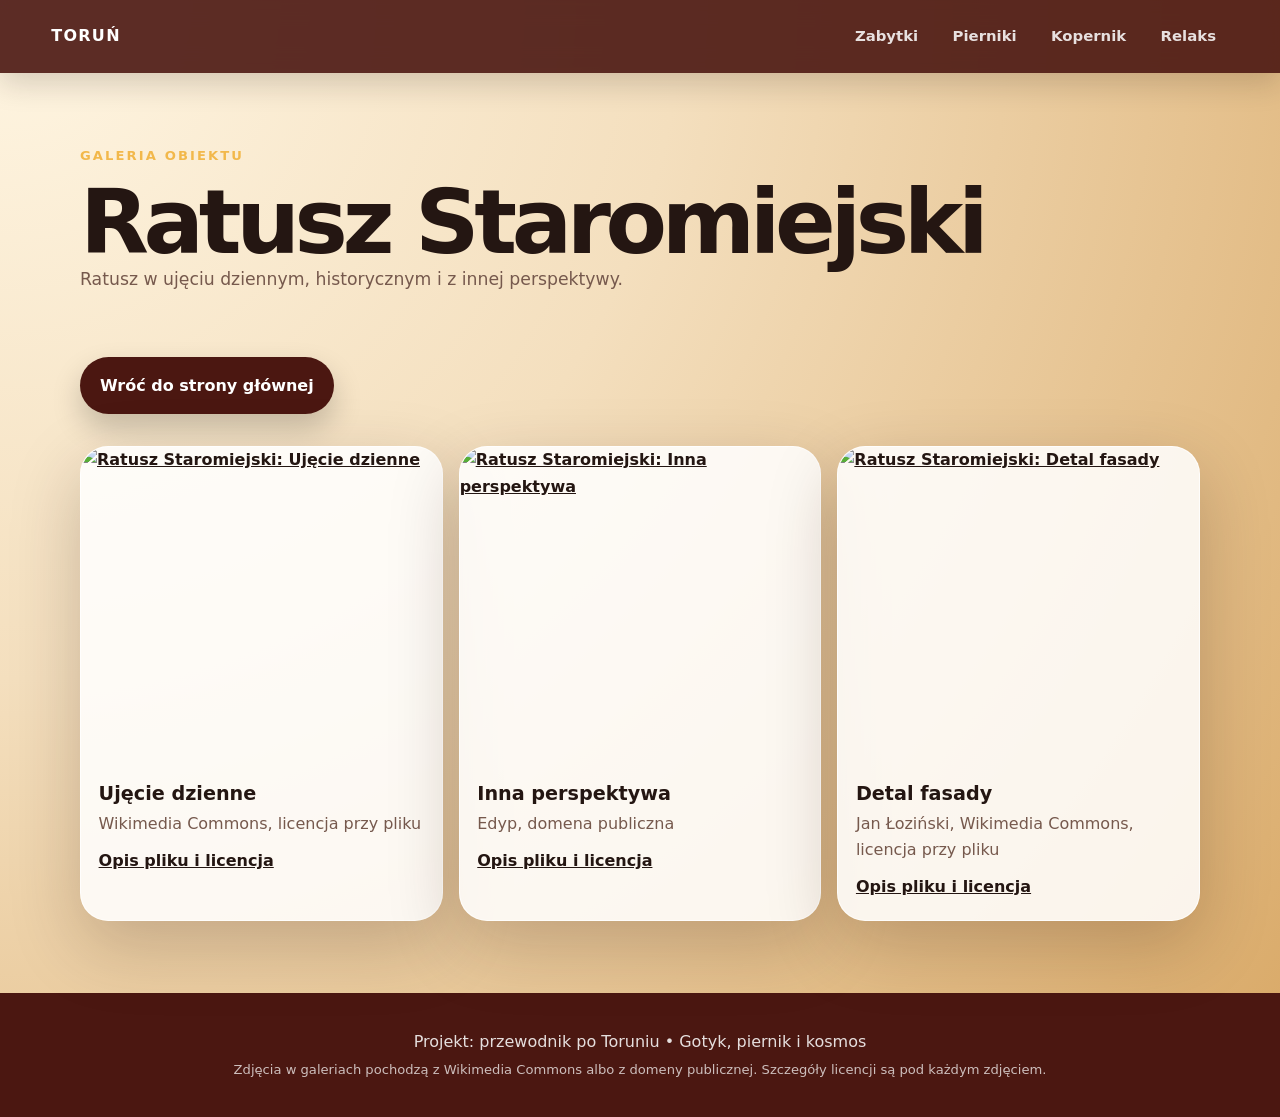
==== gallery.html @ 1a4b03c6 "Add object photo galleries" ====
<!doctype html>
<html lang="pl">
<head>
  <meta charset="utf-8" />
  <meta name="viewport" content="width=device-width, initial-scale=1" />
  <title>Galeria zdjęć | Toruń</title>
  <link rel="stylesheet" href="assets/style.css" />
</head>
<body>
  <header class="site-header">
    <a class="brand" href="index.html">Toruń</a>
    <nav aria-label="Główna nawigacja">
      <a href="pages/zabytki.html">Zabytki</a>
      <a href="pages/pierniki.html">Pierniki</a>
      <a href="pages/kopernik.html">Kopernik</a>
      <a href="pages/relaks.html">Relaks</a>
    </nav>
  </header>

  <main class="subpage gallery-page">
    <section class="section gallery-intro">
      <p class="eyebrow">Galeria obiektu</p>
      <h1 id="gallery-title">Galeria zdjęć</h1>
      <p id="gallery-description" class="lead">Trzy ujęcia wybranego miejsca z materiałów na wolnych licencjach.</p>
      <a class="button secondary-button" href="index.html">Wróć do strony głównej</a>
    </section>

    <section class="section gallery-section" aria-label="Zdjęcia obiektu">
      <div id="gallery-grid" class="gallery-grid"></div>
    </section>
  </main>

  <footer>
    <p>Projekt: przewodnik po Toruniu • Gotyk, piernik i kosmos</p>
    <p class="footer-credit">Zdjęcia w galeriach pochodzą z Wikimedia Commons albo z domeny publicznej. Szczegóły licencji są pod każdym zdjęciem.</p>
  </footer>

  <script src="assets/gallery.js"></script>
</body>
</html>
---- assets/style.css ----
:root {
  --brick: #8f2d1f;
  --brick-dark: #4b1711;
  --cream: #fff4df;
  --honey: #f2b84b;
  --ink: #241612;
  --muted: #76594d;
  --card: rgba(255, 255, 255, .88);
  --shadow: 0 24px 70px rgba(47, 18, 10, .22);
}

* { box-sizing: border-box; }
html { scroll-behavior: smooth; }
body {
  margin: 0;
  font-family: Inter, ui-sans-serif, system-ui, -apple-system, BlinkMacSystemFont, "Segoe UI", sans-serif;
  color: var(--ink);
  background: radial-gradient(circle at top left, #fff6e3, #f4dfbe 40%, #d8a764 100%);
  line-height: 1.65;
}

a { color: inherit; }
.site-header {
  position: sticky;
  top: 0;
  z-index: 10;
  display: flex;
  align-items: center;
  justify-content: space-between;
  gap: 1rem;
  padding: 1rem clamp(1rem, 4vw, 4rem);
  background: rgba(75, 23, 17, .9);
  color: white;
  backdrop-filter: blur(12px);
  box-shadow: 0 10px 30px rgba(36, 22, 18, .18);
}
.brand {
  font-weight: 900;
  letter-spacing: .08em;
  text-transform: uppercase;
  text-decoration: none;
}
nav { display: flex; flex-wrap: wrap; gap: .55rem; justify-content: flex-end; }
nav a {
  text-decoration: none;
  padding: .5rem .8rem;
  border-radius: 999px;
  color: rgba(255,255,255,.86);
  font-weight: 700;
  font-size: .93rem;
}
nav a:hover, nav a.active { background: rgba(255,255,255,.16); color: white; }

.hero {
  min-height: 76vh;
  position: relative;
  display: grid;
  place-items: center;
  padding: 6rem 1.2rem;
  overflow: hidden;
  background:
    linear-gradient(120deg, rgba(75, 23, 17, .88), rgba(143, 45, 31, .52), rgba(242, 184, 75, .3)),
    url('https://commons.wikimedia.org/wiki/Special:FilePath/Torun_panorama.jpg');
  background-size: cover;
  background-position: center;
}
.hero::after {
  content: "";
  position: absolute;
  inset: auto 0 0;
  height: 160px;
  background: linear-gradient(transparent, #f4dfbe);
}
.hero-content {
  position: relative;
  z-index: 1;
  max-width: 920px;
  color: white;
  text-align: center;
  text-shadow: 0 2px 20px rgba(0,0,0,.45);
}
.eyebrow {
  margin: 0 0 .8rem;
  color: var(--honey);
  text-transform: uppercase;
  letter-spacing: .16em;
  font-size: .82rem;
  font-weight: 900;
}
h1 {
  margin: 0;
  font-size: clamp(2.35rem, 7vw, 5.8rem);
  line-height: .96;
  letter-spacing: -.06em;
}
.hero p:not(.eyebrow) {
  max-width: 790px;
  margin: 1.4rem auto 0;
  font-size: clamp(1.05rem, 2vw, 1.35rem);
}
.button {
  display: inline-flex;
  margin-top: 2rem;
  padding: .95rem 1.25rem;
  border-radius: 999px;
  background: var(--honey);
  color: var(--brick-dark);
  text-decoration: none;
  font-weight: 900;
  box-shadow: 0 14px 30px rgba(0,0,0,.2);
}
.section {
  width: min(1120px, calc(100% - 2rem));
  margin: 0 auto;
  padding: 4.5rem 0;
}
.intro h2, .split h2 {
  margin: 0 0 1.5rem;
  font-size: clamp(2rem, 4vw, 3.2rem);
  letter-spacing: -.04em;
}
.cards {
  display: grid;
  grid-template-columns: repeat(4, minmax(0, 1fr));
  gap: 1rem;
}
.card {
  min-height: 230px;
  padding: 1.4rem;
  border-radius: 28px;
  background: var(--card);
  text-decoration: none;
  box-shadow: var(--shadow);
  border: 1px solid rgba(255,255,255,.65);
  transition: transform .2s ease, box-shadow .2s ease;
}
.card:hover { transform: translateY(-6px); box-shadow: 0 28px 80px rgba(47, 18, 10, .28); }
.card span { font-size: 2.4rem; }
.card h3 { margin: 1rem 0 .4rem; line-height: 1.1; font-size: 1.35rem; }
.card p { margin: 0; color: var(--muted); }

.subpage { min-height: 72vh; }
.page-hero {
  min-height: 360px;
  display: grid;
  align-content: end;
  padding: 5rem clamp(1rem, 7vw, 6rem) 3rem;
  color: white;
  background-size: cover;
  background-position: center;
  position: relative;
  isolation: isolate;
}
.page-hero::before {
  content: "";
  position: absolute;
  inset: 0;
  z-index: -1;
  background: linear-gradient(120deg, rgba(36,22,18,.86), rgba(143,45,31,.42));
}
.page-hero.monuments { background-image: linear-gradient(120deg, #4b1711, #b14c2d); }
.page-hero.gingerbread { background-image: linear-gradient(120deg, #5b2b13, #d68b31); }
.page-hero.space { background-image: radial-gradient(circle at top right, #f2b84b, #17324d 38%, #100d26); }
.page-hero.relax { background-image: linear-gradient(120deg, #173f2a, #75a85b); }
.page-hero h1 { max-width: 980px; }
.split {
  display: grid;
  grid-template-columns: 1.2fr .8fr;
  gap: 2rem;
  align-items: center;
}
.feature-list {
  list-style: none;
  padding: 0;
  margin: 1.5rem 0 0;
  display: grid;
  gap: 1rem;
}
.feature-list li {
  background: rgba(255,255,255,.72);
  border: 1px solid rgba(255,255,255,.8);
  border-radius: 22px;
  padding: 1rem 1.1rem;
  box-shadow: 0 12px 40px rgba(47,18,10,.12);
}
.lead {
  max-width: 850px;
  margin: 0 0 2rem;
  color: var(--muted);
  font-size: 1.08rem;
}
.place-grid {
  display: grid;
  grid-template-columns: repeat(3, minmax(0, 1fr));
  gap: 1.2rem;
}
.place-card {
  overflow: hidden;
  border-radius: 28px;
  background: rgba(255,255,255,.82);
  border: 1px solid rgba(255,255,255,.78);
  box-shadow: var(--shadow);
}
.place-card img,
.photo-placeholder {
  width: 100%;
  height: 230px;
  display: block;
  object-fit: cover;
  background: linear-gradient(135deg, #0b0b0b, #3b2a2a 55%, #090909);
}
.photo-link {
  display: block;
  overflow: hidden;
  text-decoration: none;
}
.photo-link img {
  transition: transform .25s ease, filter .25s ease;
}
.photo-link:hover img {
  transform: scale(1.04);
  filter: saturate(1.08);
}
.photo-credit {
  margin: 0;
  padding: .45rem .85rem;
  background: rgba(255, 244, 223, .9);
  color: var(--muted);
  font-size: .78rem;
  line-height: 1.35;
}
.photo-credit a,
.footer-credit a {
  font-weight: 800;
}
.photo-placeholder {
  display: grid;
  place-items: center;
  color: white;
  font-size: 1.8rem;
  font-weight: 900;
  letter-spacing: -.03em;
  text-align: center;
  padding: 1rem;
}
.place-card div:not(.photo-placeholder) { padding: 1.2rem; }
.place-card h3 {
  margin: 0 0 .6rem;
  font-size: 1.35rem;
  line-height: 1.12;
}
.place-card p { margin: 0; color: var(--muted); }
.illustration {
  min-height: 320px;
  display: grid;
  place-items: center;
  border-radius: 36px;
  background: rgba(255,255,255,.64);
  box-shadow: var(--shadow);
  font-size: clamp(7rem, 16vw, 13rem);
}
.gallery-page .gallery-intro {
  padding-bottom: 2rem;
}
.secondary-button {
  background: var(--brick-dark);
  color: white;
}
.gallery-section {
  padding-top: 0;
}
.gallery-grid {
  display: grid;
  grid-template-columns: repeat(3, minmax(0, 1fr));
  gap: 1rem;
}
.gallery-card {
  overflow: hidden;
  border-radius: 28px;
  background: rgba(255,255,255,.86);
  border: 1px solid rgba(255,255,255,.78);
  box-shadow: var(--shadow);
}
.gallery-card img {
  width: 100%;
  height: 320px;
  display: block;
  object-fit: cover;
}
.gallery-card div {
  padding: 1rem 1.1rem 1.2rem;
}
.gallery-card h2 {
  margin: 0 0 .35rem;
  font-size: 1.2rem;
  line-height: 1.15;
}
.gallery-card p {
  margin: 0 0 .65rem;
  color: var(--muted);
}
.gallery-card a {
  font-weight: 800;
}
footer {
  padding: 2rem 1rem;
  text-align: center;
  background: var(--brick-dark);
  color: rgba(255,255,255,.86);
}
footer p { margin: .25rem 0; }
.footer-credit {
  font-size: .82rem;
  color: rgba(255,255,255,.72);
}
footer a { color: white; font-weight: 800; }

@media (max-width: 860px) {
  .site-header { align-items: flex-start; flex-direction: column; }
  nav { justify-content: flex-start; }
  .cards, .split, .place-grid, .gallery-grid { grid-template-columns: 1fr; }
  .hero { min-height: 82vh; }
  .illustration { min-height: 220px; }
  .gallery-card img { height: 260px; }
}
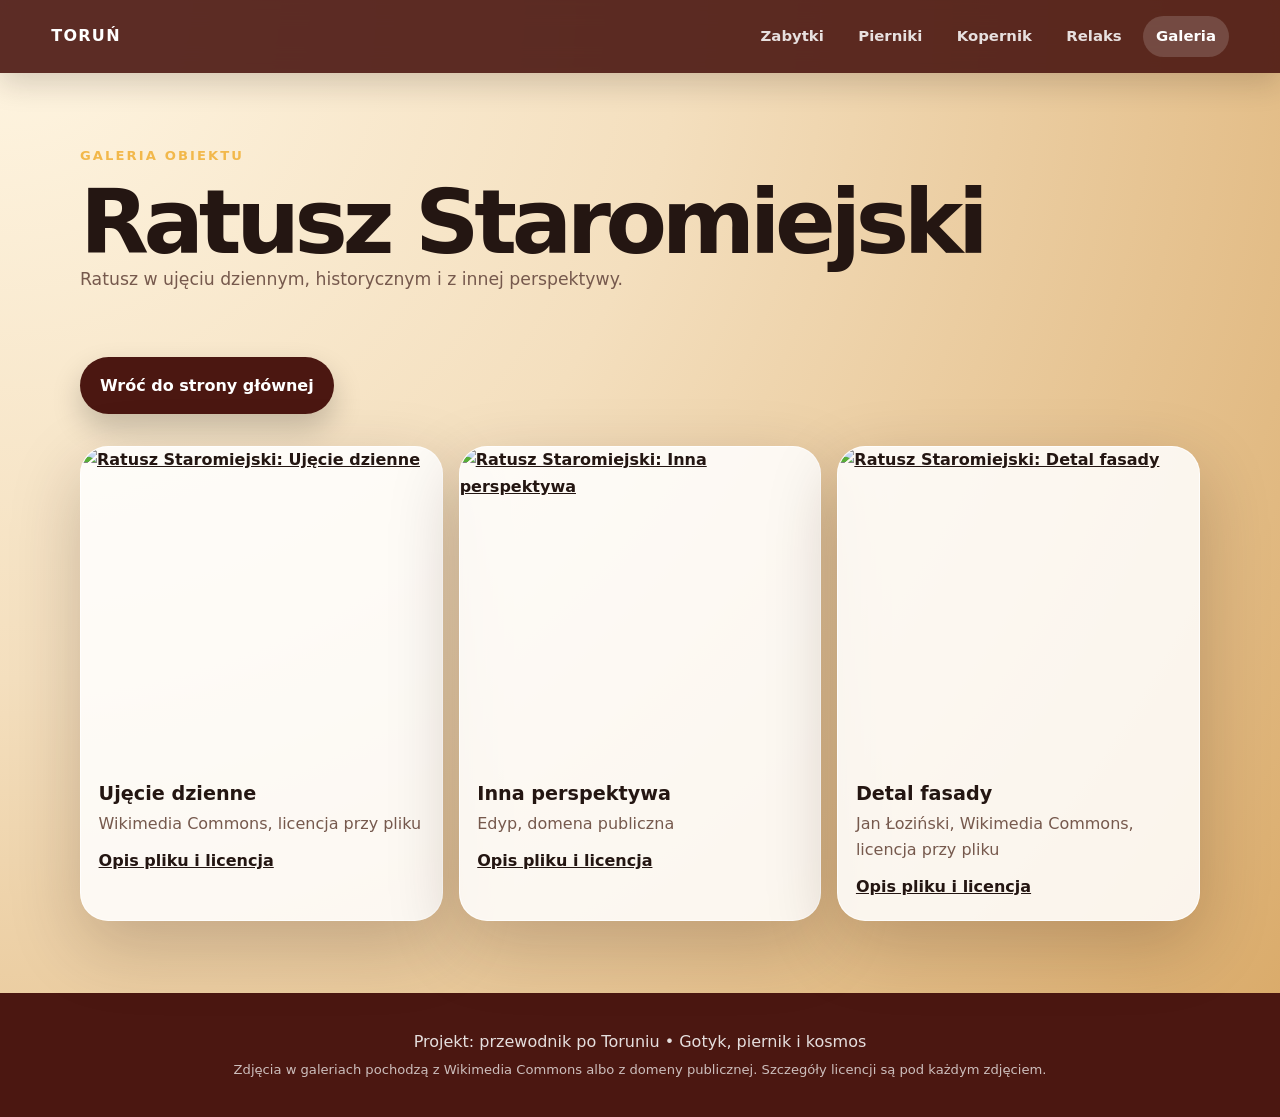
==== commit 0ab42a26: "Ulepsz przewodnik po Toruniu" ====
--- a/gallery.html
+++ b/gallery.html
@@ -14,6 +14,7 @@
       <a href="pages/pierniki.html">Pierniki</a>
       <a href="pages/kopernik.html">Kopernik</a>
       <a href="pages/relaks.html">Relaks</a>
+      <a class="active" href="gallery.html">Galeria</a>
     </nav>
   </header>
 
--- a/assets/style.css
+++ b/assets/style.css
@@ -100,6 +100,9 @@
 }
 .button {
   display: inline-flex;
+  align-items: center;
+  justify-content: center;
+  gap: .35rem;
   margin-top: 2rem;
   padding: .95rem 1.25rem;
   border-radius: 999px;
@@ -109,6 +112,14 @@
   font-weight: 900;
   box-shadow: 0 14px 30px rgba(0,0,0,.2);
 }
+.ghost-button {
+  margin-left: .6rem;
+  background: rgba(255,255,255,.16);
+  color: white;
+  border: 1px solid rgba(255,255,255,.45);
+  backdrop-filter: blur(8px);
+}
+.dark-eyebrow { color: var(--brick); }
 .section {
   width: min(1120px, calc(100% - 2rem));
   margin: 0 auto;
@@ -138,6 +149,59 @@
 .card span { font-size: 2.4rem; }
 .card h3 { margin: 1rem 0 .4rem; line-height: 1.1; font-size: 1.35rem; }
 .card p { margin: 0; color: var(--muted); }
+.facts {
+  display: grid;
+  grid-template-columns: repeat(3, minmax(0, 1fr));
+  gap: 1rem;
+  margin: 2rem 0 3rem;
+}
+.facts article {
+  padding: 1.25rem;
+  border-radius: 24px;
+  background: rgba(255,255,255,.72);
+  border: 1px solid rgba(255,255,255,.78);
+  box-shadow: 0 12px 38px rgba(47,18,10,.12);
+}
+.facts strong {
+  display: block;
+  color: var(--brick);
+  font-size: clamp(1.8rem, 4vw, 3rem);
+  line-height: 1;
+  letter-spacing: -.06em;
+}
+.facts span {
+  display: block;
+  margin-top: .55rem;
+  color: var(--muted);
+}
+.itinerary { padding-top: 1rem; }
+.timeline {
+  display: grid;
+  gap: 1rem;
+  margin-top: 1.5rem;
+}
+.timeline article {
+  display: grid;
+  grid-template-columns: 92px 1fr;
+  gap: 1rem;
+  align-items: start;
+  padding: 1.15rem;
+  border-radius: 26px;
+  background: rgba(255,255,255,.78);
+  border: 1px solid rgba(255,255,255,.82);
+  box-shadow: 0 14px 42px rgba(47,18,10,.12);
+}
+.timeline span {
+  display: inline-flex;
+  justify-content: center;
+  padding: .45rem .65rem;
+  border-radius: 999px;
+  background: var(--brick-dark);
+  color: white;
+  font-weight: 900;
+}
+.timeline h3 { margin: 0 0 .25rem; }
+.timeline p { margin: 0; color: var(--muted); }
 
 .subpage { min-height: 72vh; }
 .page-hero {
@@ -250,6 +314,18 @@
   line-height: 1.12;
 }
 .place-card p { margin: 0; color: var(--muted); }
+.map-link {
+  display: inline-flex;
+  margin-top: 1rem;
+  padding: .62rem .9rem;
+  border-radius: 999px;
+  background: var(--brick);
+  color: white;
+  text-decoration: none;
+  font-size: .9rem;
+  font-weight: 900;
+}
+.map-link:hover { background: var(--brick-dark); }
 .illustration {
   min-height: 320px;
   display: grid;
@@ -316,10 +392,30 @@
 footer a { color: white; font-weight: 800; }
 
 @media (max-width: 860px) {
-  .site-header { align-items: flex-start; flex-direction: column; }
-  nav { justify-content: flex-start; }
-  .cards, .split, .place-grid, .gallery-grid { grid-template-columns: 1fr; }
+  .site-header {
+    align-items: stretch;
+    flex-direction: column;
+    gap: .75rem;
+    padding: .85rem 1rem;
+  }
+  nav {
+    flex-wrap: nowrap;
+    justify-content: flex-start;
+    overflow-x: auto;
+    padding-bottom: .2rem;
+    scrollbar-width: thin;
+  }
+  nav a {
+    flex: 0 0 auto;
+    padding: .48rem .72rem;
+    font-size: .88rem;
+    background: rgba(255,255,255,.08);
+  }
+  .cards, .split, .place-grid, .gallery-grid, .facts { grid-template-columns: 1fr; }
   .hero { min-height: 82vh; }
+  .ghost-button { margin-left: 0; }
+  .timeline article { grid-template-columns: 1fr; }
+  .timeline span { width: max-content; }
   .illustration { min-height: 220px; }
   .gallery-card img { height: 260px; }
 }
